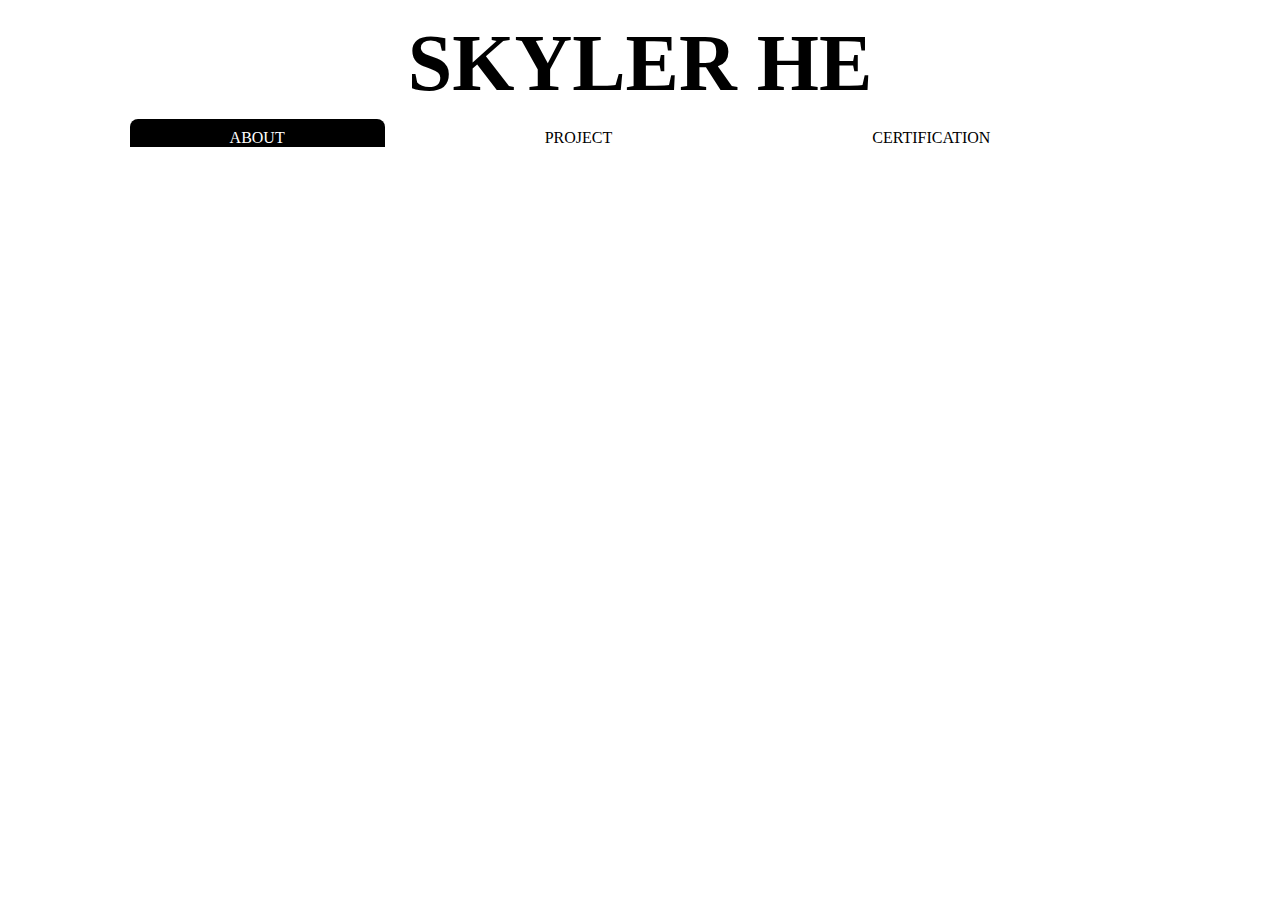
==== about.html @ f874418e "initial" ====
<!DOCTYPE html>
<html lang="en">
<head>
    <meta charset="UTF-8">
    <meta name="viewport" content="width=device-width, initial-scale=1.0">
    <link rel="stylesheet" href="styles.css">
    <link href="https://fonts.googleapis.com/icon?family=Material+Icons" rel="stylesheet"><title>Home</title>
    <title>About</title>
</head>
<body>
    <div id="screen">
        <!-- Navigation bar-->
        <div id="header-placeholder"></div>
    </div>
    <script src="about.js" type="module"></script>
</body>
</html>
---- styles.css ----
#screen {
    overflow: scroll;
	position: relative;
    display: flex;
    flex-direction: column;
    align-items: center;

}
#navbar {
    display: fixed;

}
  
#site-name {
    display: flex;
    font-size: 5rem;
    font-weight: bold;
    margin-bottom: 10px;
    flex-direction: column;
    align-items: center;
}
  
#navbar ul {
    list-style-type: none;
    margin: 0;
    padding: 0;
    display: flex;
}
  
#navbar li {
    margin-right: 60px;
    
}
  
#navbar a {
    text-decoration: none;
    color: black;
    padding: 10px 100px;
    transition: color 0.3s ease, background-color 0.3s ease;

}
  
#navbar a.active {
    color: white;
    background-color: #000; /* Highlight the active page link */
    border-radius: 8px;
}
  
#navbar a:hover {
    color: darkgray;
}

#frontpage {
    margin-top: 50px; 
    height: auto;
    width: auto;
}

#left-icons {
    position: fixed;
    left: 20px;
    top: 20px;
    display: flex;
    flex-direction: column;
    gap: 20px;
    z-index: 10;
}

#left-icons a {
    text-decoration: none;
    color: black;
    font-size: 20px;
    display: flex;
    align-items: center;
    transition: color 0.3s ease;
}

#left-icons a:hover {
    color: #0077b5; /* Example hover color */
}

#left-icons .material-icons {
    font-size: 30px;
    margin-right: 8px;
}

/* Add a rule for showing the name beside the icon */
#left-icons a span.material-icons + span {
    margin-left: 8px;  /* Space between icon and name */
}
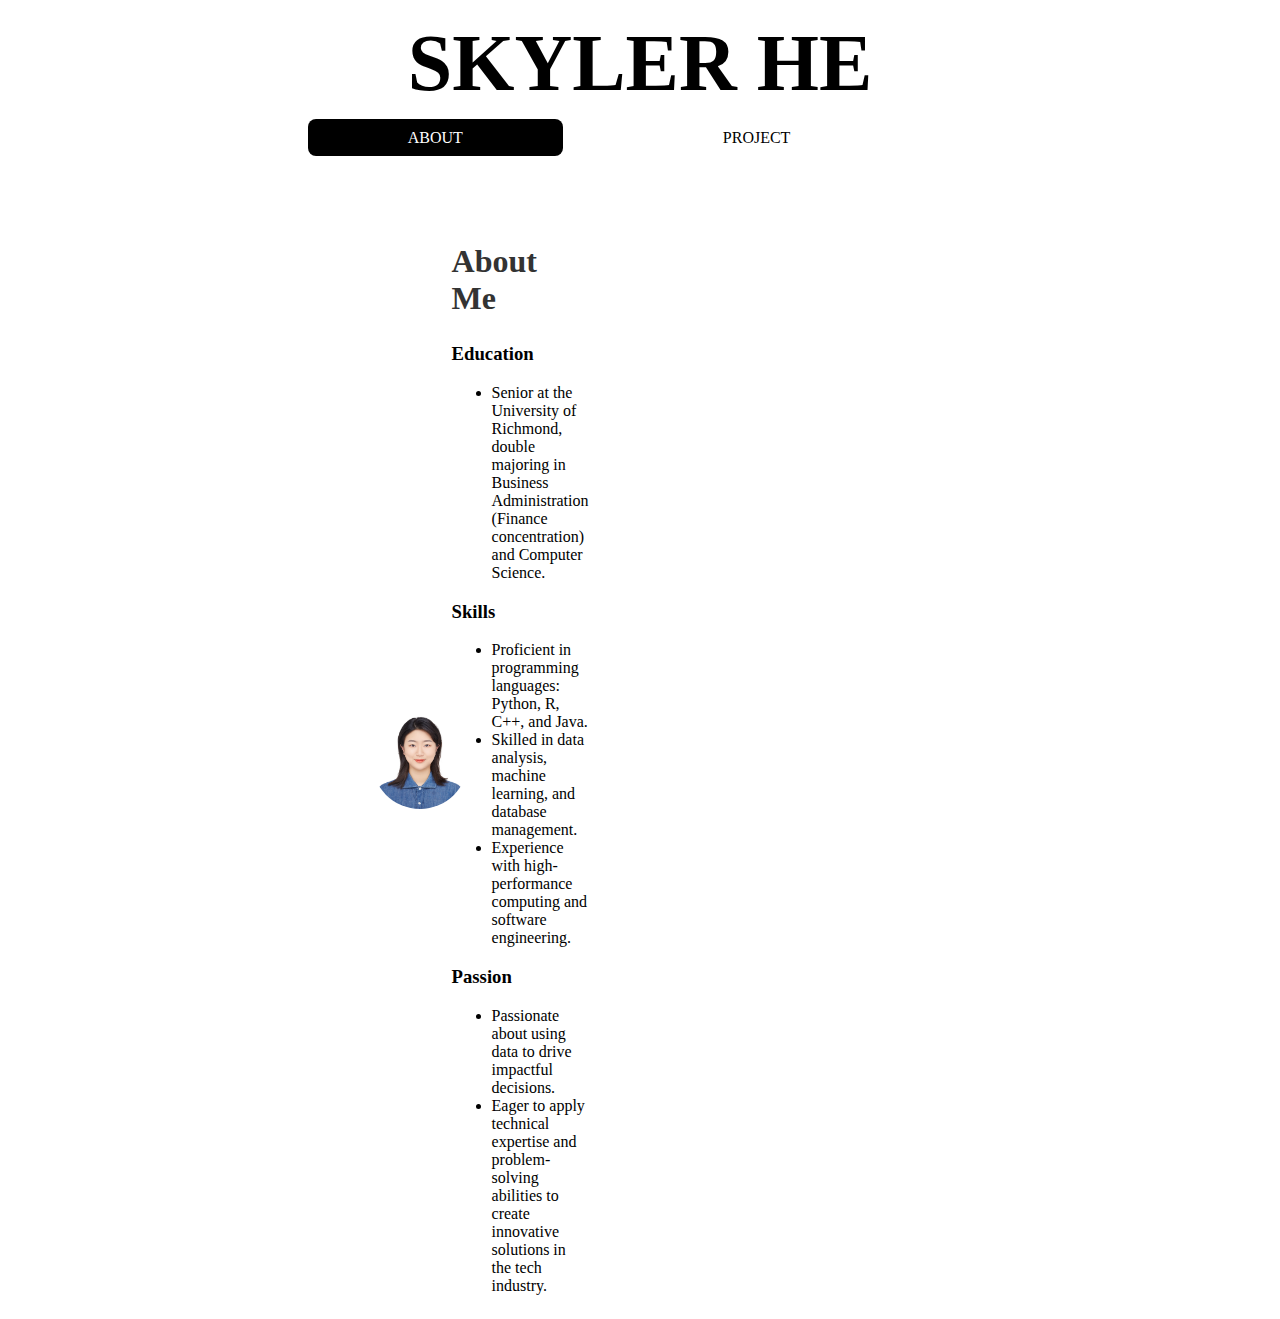
==== commit aec6460f: "updated" ====
--- a/about.html
+++ b/about.html
@@ -4,13 +4,47 @@
     <meta charset="UTF-8">
     <meta name="viewport" content="width=device-width, initial-scale=1.0">
     <link rel="stylesheet" href="styles.css">
-    <link href="https://fonts.googleapis.com/icon?family=Material+Icons" rel="stylesheet"><title>Home</title>
-    <title>About</title>
+    <link href="https://cdnjs.cloudflare.com/ajax/libs/font-awesome/6.0.0-beta3/css/all.min.css" rel="stylesheet">
+    <title>Home</title>
 </head>
 <body>
     <div id="screen">
+        <!-- Left-side icons placeholder -->
+        <div id="left-icons"></div>
         <!-- Navigation bar-->
         <div id="header-placeholder"></div>
+
+        <div class="about-section">
+            <div class="image-container">
+                <img src="p3.png" alt="mepic" class="about-image">
+            </div>
+            <div class="text-container">
+                <h2>About Me</h2>
+                
+                <!-- Education Section -->
+                <h3>Education</h3>
+                <ul>
+                    <li>Senior at the University of Richmond, double majoring in Business Administration (Finance concentration) and Computer Science.</li>
+                </ul>
+        
+                <!-- Skills Section -->
+                <h3>Skills</h3>
+                <ul>
+                    <li>Proficient in programming languages: Python, R, C++, and Java.</li>
+                    <li>Skilled in data analysis, machine learning, and database management.</li>
+                    <li>Experience with high-performance computing and software engineering.</li>
+                </ul>
+        
+                <!-- Passion Section -->
+                <h3>Passion</h3>
+                <ul>
+                    <li>Passionate about using data to drive impactful decisions.</li>
+                    <li>Eager to apply technical expertise and problem-solving abilities to create innovative solutions in the tech industry.</li>
+                </ul>
+            </div>
+        </div>
+        
+        
     </div>
     <script src="about.js" type="module"></script>
 </body>
--- a/styles.css
+++ b/styles.css
@@ -6,8 +6,11 @@
     align-items: center;
 
 }
+
 #navbar {
     display: fixed;
+    height: 13rem;
+    background-color: white;
 
 }
   
@@ -50,41 +53,150 @@
     color: darkgray;
 }
 
-#frontpage {
-    margin-top: 50px; 
-    height: auto;
-    width: auto;
-}
-
+/* Styling for the left icons container */
 #left-icons {
     position: fixed;
-    left: 20px;
-    top: 20px;
+    left: 50px;
+    top: 50%; 
+    transform: translateY(-50%); 
     display: flex;
     flex-direction: column;
     gap: 20px;
     z-index: 10;
 }
 
+/* Styling for the anchor tags inside the icons container */
 #left-icons a {
     text-decoration: none;
     color: black;
     font-size: 20px;
     display: flex;
     align-items: center;
+    position: relative; 
     transition: color 0.3s ease;
 }
 
 #left-icons a:hover {
-    color: #0077b5; /* Example hover color */
-}
-
-#left-icons .material-icons {
+    color: darkgrey; /* Example hover color */
+}
+
+/* Styling for the Font Awesome icons */
+#left-icons i {
     font-size: 30px;
-    margin-right: 8px;
-}
-
-/* Add a rule for showing the name beside the icon */
-#left-icons a span.material-icons + span {
-    margin-left: 8px;  /* Space between icon and name */
-}
+}
+
+/* Hide the name by default */
+#left-icons a span.name {
+    opacity: 0;
+    margin-left: 8px; /* Space between icon and name */
+    white-space: nowrap; /* Prevent text wrapping */
+    transition: opacity 0.3s ease, margin-left 0.3s ease;
+}
+
+/* Show the name on hover */
+#left-icons a:hover span.name {
+    opacity: 1;
+    margin-left: 12px; /* Slightly move the text outward when shown */
+}
+
+/* General Layout for the Showcase Section */
+.projects-section {
+    text-align: center;
+    padding: 20px;
+    max-width: 1200px; 
+}
+
+.project-container {
+    display: flex;
+    justify-content: space-around;
+    gap: 20px;
+    flex-wrap: wrap;
+    margin-top: 10px;
+}
+
+.project {
+    width: 100%;
+    max-width: 500px;
+    border: 1px solid #ccc;
+    padding: 15px;
+    border-radius: 8px;
+    background-color: #f4f4f4;
+    margin: 10px;
+    text-align: center; 
+}
+
+
+.project img {
+    width: 100%;
+    height: 100%;
+    max-width: 300px;
+    max-height: 280px;
+    border-radius: 5px;
+    object-fit: cover;
+    object-position: top;
+    display: block;
+    margin: 0 auto;
+}
+
+
+/* Description Styling */
+.description h3 {
+    font-size: 1.3rem;
+    margin-top: 15px;
+    color: #333;
+}
+.description li {
+    text-align: left;
+}
+
+.description p {
+    font-size: 1rem;
+    color: #555;
+}
+
+/* Make sure the layout is responsive */
+@media screen and (max-width: 768px) {
+    .project-container {
+        flex-direction: column; /* Stack projects on smaller screens */
+        align-items: center;
+    }
+
+    .project {
+        width: 80%; /* Make each project box take up 80% of the width on small screens */
+    }
+}
+
+/* Container for the about section */
+.about-section {
+    display: flex;
+    justify-content: space-between;
+    align-items: center;
+}
+
+/* Styling for the image */
+.about-image {
+    width: 20%;
+    height: auto;
+    margin-left: 30rem;
+    border-radius: 80px;
+    object-fit: cover;
+}
+
+/* Container for the text */
+.text-container {
+    width: 100%;
+    margin-left: 5rem;
+    margin-right: 50rem;
+}
+
+/* Optional styling for the heading */
+.text-container h2 {
+    font-size: 2rem;
+    color: #333;
+}
+
+/* Optional styling for the paragraph */
+.text-container p {
+    font-size: 1.2rem;
+    color: #555;
+}
